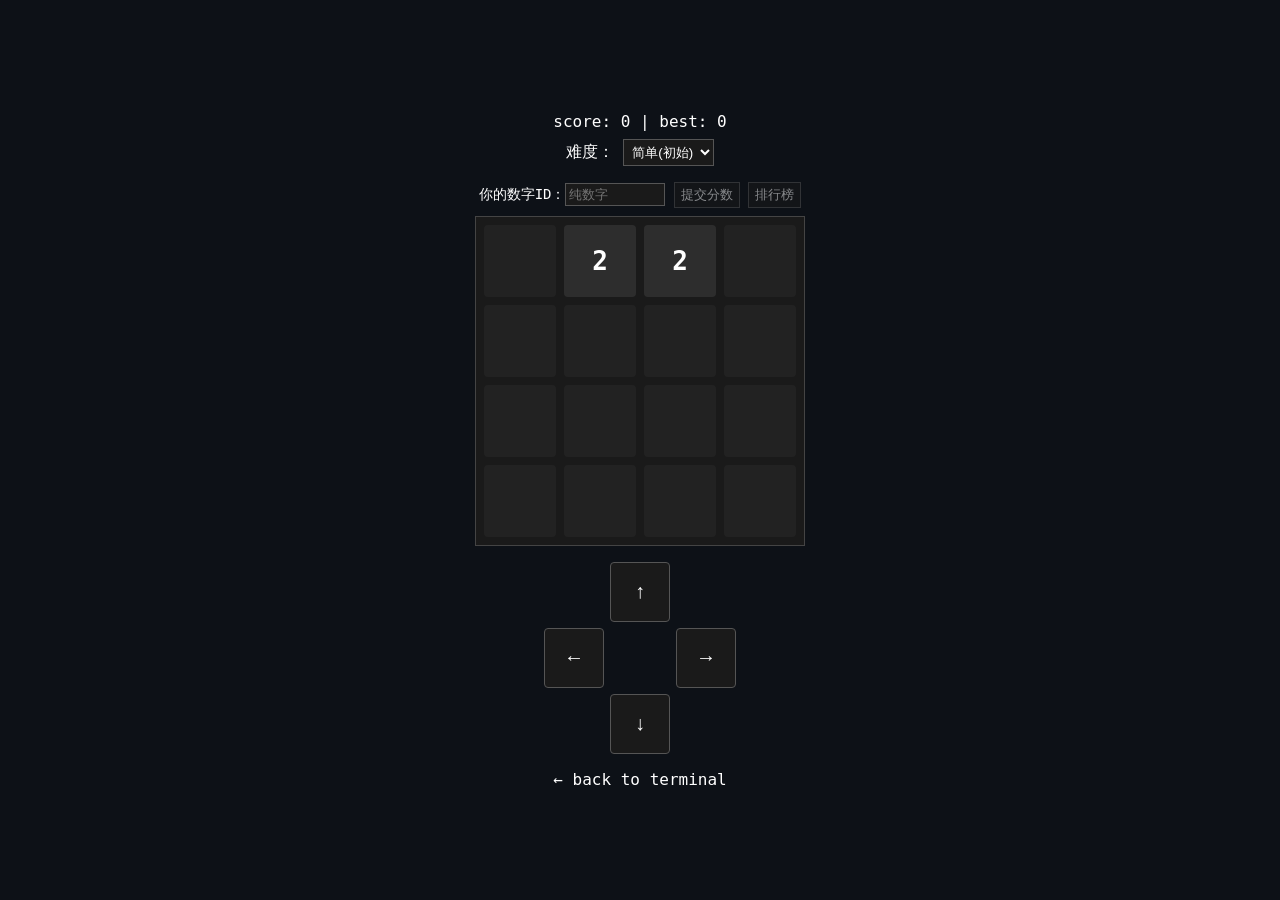
==== 2048/index.html @ d970a1f7 "init: 收录 8 个纯前端小游戏与终端风格入口页" ====
<!DOCTYPE html>
<html lang="zh-CN">
<head>
<meta charset="UTF-8">
<meta name="viewport" content="width=device-width, initial-scale=1.0, maximum-scale=1.0, user-scalable=no">
<title>2048 | visitor@game.mujiu.net</title>
<style>
*{margin:0;padding:0;box-sizing:border-box}
body{background:#0d1117;color:#fff;font-family:"JetBrains Mono",Menlo,Consolas,monospace;min-height:100vh;display:flex;flex-direction:column;align-items:center;justify-content:center;padding:1rem}
.info{margin-bottom:.5rem;text-align:center}
.difficulty{margin-bottom:.5rem}
.difficulty select{background:#1a1a1a;color:#fff;border:1px solid #555;padding:4px}
.rank-area{margin:.5rem 0;font-size:14px}
.rank-area input{background:#1a1a1a;color:#fff;border:1px solid #555;padding:3px;width:100px}
.rank-area button{background:#1a1a1a;color:#fff;border:1px solid #555;padding:3px 6px;cursor:pointer;opacity:.5}
#board{display:grid;gap:8px;background:#1a1a1a;border:1px solid #444;padding:8px;margin:0 auto}
.cell{width:72px;height:72px;background:#222;border-radius:4px;display:flex;align-items:center;justify-content:center;font-size:26px;font-weight:bold}
.ctrl{margin-top:1rem;display:grid;grid-template-columns:repeat(3,60px);gap:6px}
.ctrl button{width:60px;height:60px;border:1px solid #555;background:#1a1a1a;color:#fff;font-size:20px;border-radius:4px;cursor:pointer}
.back{margin-top:1rem;color:#888}
.back a{color:#fff;text-decoration:none}
.back a:hover{background:#222}
@media (max-width:420px){.cell{width:min(70px,calc((100vw - 76px)/4));height:min(70px,calc((100vw - 76px)/4));font-size:20px}}
</style>
</head>
<body>
<div class="info">score: <span id="score">0</span> | best: <span id="localBest">0</span></div>
<div class="difficulty">难度：
    <select id="diff">
        <option value="1">简单(初始)</option>
        <option value="2">普通</option>
        <option value="3">困难</option>
    </select>
</div>
<div class="rank-area">
    你的数字ID：<input type="text" id="uid" placeholder="纯数字" maxlength="12">
    <button id="submitScore" disabled>提交分数</button>
    <button id="showRank" disabled>排行榜</button>
</div>
<div id="board"></div>
<div class="ctrl">
<div></div><button data-dir="up">↑</button><div></div>
<button data-dir="left">←</button><div></div><button data-dir="right">→</button>
<div></div><button data-dir="down">↓</button><div></div>
</div>
<div class="back"><a href="/">← back to terminal</a></div>
<script>
const scoreEl=document.getElementById('score'), bestEl=document.getElementById('localBest');
const diffSel=document.getElementById('diff'), boardEl=document.getElementById('board');
const uidInput=document.getElementById('uid');
const KEY='2048_best';
let best=Number(localStorage.getItem(KEY))||0; bestEl.textContent=best;
if(localStorage.getItem('game_uid')) uidInput.value=localStorage.getItem('game_uid');
let grid=[],score=0,size=4,fourChance=0.1,gameOver=false;

function cfg(v){
  if(v==='1'){size=4;fourChance=0.10;}
  else if(v==='2'){size=4;fourChance=0.25;}
  else{size=5;fourChance=0.25;}
}
function newCell(){return 0;}
function build(){
  grid=Array.from({length:size},()=>Array(size).fill(0));
  boardEl.style.gridTemplateColumns=`repeat(${size},auto)`;
  boardEl.innerHTML='';
  for(let i=0;i<size*size;i++){const d=document.createElement('div');d.className='cell';boardEl.appendChild(d);}
}
function cellColor(v){
  if(v===0)return '#222';
  const m={'2':'#2d2d2d','4':'#3a3a3a','8':'#4a3a2a','16':'#5a3a1a','32':'#6a2a1a','64':'#8a2a1a','128':'#a33','256':'#c33','512':'#e33','1024':'#f55','2048':'#ff7'};
  return m[v]||'#ffd700';
}
function render(){
  for(let i=0;i<size;i++)for(let j=0;j<size;j++){
    const d=boardEl.children[i*size+j];
    d.textContent=grid[i][j]||'';
    d.style.background=cellColor(grid[i][j]);
  }
}
function spawn(){
  const empty=[];
  for(let i=0;i<size;i++)for(let j=0;j<size;j++)if(!grid[i][j])empty.push([i,j]);
  if(!empty.length)return false;
  const p=empty[Math.floor(Math.random()*empty.length)];
  grid[p[0]][p[1]]=Math.random()<fourChance?4:2;
  return true;
}
function slide(row){
  const arr=row.filter(v=>v);
  for(let i=0;i<arr.length-1;i++){
    if(arr[i]===arr[i+1]){arr[i]*=2;arr.splice(i+1,1);score+=arr[i];scoreEl.textContent=score;if(score>best){best=score;localStorage.setItem(KEY,best);bestEl.textContent=best;}}
  }
  while(arr.length<size)arr.push(0);
  return arr;
}
function move(dir){
  let moved=false;
  const before=JSON.stringify(grid);
  for(let k=0;k<size;k++){
    let row=[];
    for(let i=0;i<size;i++){
      const v = dir==='left'?grid[k][i]:dir==='right'?grid[k][size-1-i]:dir==='up'?grid[i][k]:grid[size-1-i][k];
      row.push(v);
    }
    row=slide(row);
    for(let i=0;i<size;i++){
      const v=row[i];
      if(dir==='left')grid[k][i]=v;else if(dir==='right')grid[k][size-1-i]=v;else if(dir==='up')grid[i][k]=v;else grid[size-1-i][k]=v;
    }
  }
  if(JSON.stringify(grid)!==before)moved=true;
  return moved;
}
function canMove(){
  for(let i=0;i<size;i++)for(let j=0;j<size;j++){
    if(!grid[i][j])return true;
    if(j+1<size&&grid[i][j]===grid[i][j+1])return true;
    if(i+1<size&&grid[i][j]===grid[i+1][j])return true;
  }
  return false;
}
function restart(){
  cfg(diffSel.value);score=0;scoreEl.textContent=0;gameOver=false;build();
  spawn();spawn();render();
}
function act(dir){
  if(gameOver)return;
  if(move(dir)){spawn();render();if(!canMove()){gameOver=true;alert('game over! refresh to restart');}}
  else render();
}
restart();
diffSel.onchange=restart;
document.querySelectorAll('[data-dir]').forEach(b=>b.onclick=()=>act(b.dataset.dir));
document.addEventListener('keydown',e=>{
  const m={ArrowUp:'up',ArrowDown:'down',ArrowLeft:'left',ArrowRight:'right'};
  if(m[e.key]){e.preventDefault();act(m[e.key]);}
});
let tsx=0,tsy=0;
document.addEventListener('touchstart',e=>{const t=e.touches[0];tsx=t.clientX;tsy=t.clientY;},{passive:true});
document.addEventListener('touchend',e=>{
  const t=e.changedTouches[0];
  const dx=t.clientX-tsx, dy=t.clientY-tsy;
  if(Math.abs(dx)<24&&Math.abs(dy)<24)return;
  act(Math.abs(dx)>Math.abs(dy)?(dx>0?'right':'left'):(dy>0?'down':'up'));
},{passive:true});
</script>
</body>
</html>
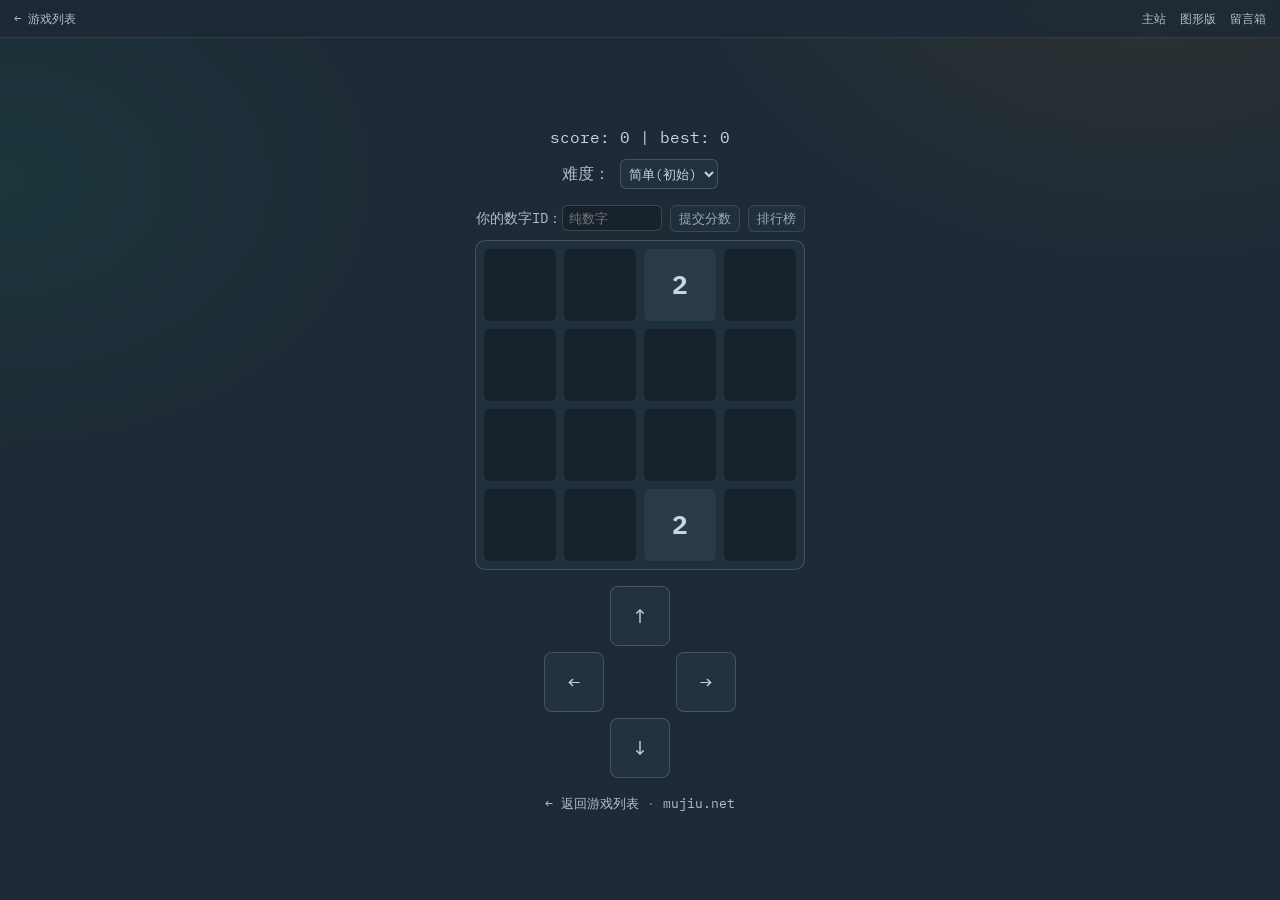
==== commit ce25fc3d: "统一全站视觉：新增 theme.css 设计令牌与通用组件，9 个页面改用主站 dark 配色与 IBM Plex Mono" ====
--- a/2048/index.html
+++ b/2048/index.html
@@ -4,26 +4,34 @@
 <meta charset="UTF-8">
 <meta name="viewport" content="width=device-width, initial-scale=1.0, maximum-scale=1.0, user-scalable=no">
 <title>2048 | visitor@game.mujiu.net</title>
+<link rel="preconnect" href="https://fonts.googleapis.com">
+<link rel="preconnect" href="https://fonts.gstatic.com" crossorigin>
+<link rel="stylesheet" href="/theme.css">
 <style>
 *{margin:0;padding:0;box-sizing:border-box}
-body{background:#0d1117;color:#fff;font-family:"JetBrains Mono",Menlo,Consolas,monospace;min-height:100vh;display:flex;flex-direction:column;align-items:center;justify-content:center;padding:1rem}
+body{min-height:100vh;display:flex;flex-direction:column;align-items:center;justify-content:center;padding:56px 1rem 1rem}
 .info{margin-bottom:.5rem;text-align:center}
-.difficulty{margin-bottom:.5rem}
-.difficulty select{background:#1a1a1a;color:#fff;border:1px solid #555;padding:4px}
-.rank-area{margin:.5rem 0;font-size:14px}
-.rank-area input{background:#1a1a1a;color:#fff;border:1px solid #555;padding:3px;width:100px}
-.rank-area button{background:#1a1a1a;color:#fff;border:1px solid #555;padding:3px 6px;cursor:pointer;opacity:.5}
-#board{display:grid;gap:8px;background:#1a1a1a;border:1px solid #444;padding:8px;margin:0 auto}
-.cell{width:72px;height:72px;background:#222;border-radius:4px;display:flex;align-items:center;justify-content:center;font-size:26px;font-weight:bold}
+.difficulty{margin-bottom:.5rem;color:var(--text-200)}
+.difficulty select{background:var(--panel);color:var(--text-100);border:1px solid var(--line-strong);padding:4px;border-radius:6px;font-family:inherit}
+.rank-area{margin:.5rem 0;font-size:14px;color:var(--text-200)}
+.rank-area input{background:var(--body-2);color:var(--text-100);border:1px solid var(--line-strong);padding:3px 6px;width:100px;border-radius:6px;font-family:inherit}
+.rank-area button{background:var(--panel);color:var(--text-100);border:1px solid var(--line-strong);padding:3px 8px;cursor:pointer;opacity:.75;border-radius:6px;font-family:inherit}
+#board{display:grid;gap:8px;background:color-mix(in srgb,var(--panel) 78%,transparent);border:1px solid var(--line-strong);padding:8px;margin:0 auto;border-radius:10px}
+.cell{width:72px;height:72px;background:var(--body-2);border-radius:6px;display:flex;align-items:center;justify-content:center;font-size:26px;font-weight:bold;color:var(--text-100)}
 .ctrl{margin-top:1rem;display:grid;grid-template-columns:repeat(3,60px);gap:6px}
-.ctrl button{width:60px;height:60px;border:1px solid #555;background:#1a1a1a;color:#fff;font-size:20px;border-radius:4px;cursor:pointer}
-.back{margin-top:1rem;color:#888}
-.back a{color:#fff;text-decoration:none}
-.back a:hover{background:#222}
+.ctrl button{width:60px;height:60px;border:1px solid var(--line-strong);background:var(--panel);color:var(--text-100);font-size:20px;border-radius:8px;cursor:pointer;font-family:inherit;transition:border-color .16s,color .16s}
+.ctrl button:hover{border-color:var(--primary);color:var(--primary)}
+.back{margin-top:1rem;color:var(--text-300);font-size:13px}
+.back a{color:var(--text-200);text-decoration:none}
+.back a:hover{color:var(--primary)}
 @media (max-width:420px){.cell{width:min(70px,calc((100vw - 76px)/4));height:min(70px,calc((100vw - 76px)/4));font-size:20px}}
 </style>
 </head>
 <body>
+<div class="mj-top">
+  <a href="/">← 游戏列表</a>
+  <span class="sp"><a href="https://mujiu.net">主站</a><a href="https://gui.mujiu.net">图形版</a><a href="https://ask.mujiu.net">留言箱</a></span>
+</div>
 <div class="info">score: <span id="score">0</span> | best: <span id="localBest">0</span></div>
 <div class="difficulty">难度：
     <select id="diff">
@@ -43,7 +51,7 @@
 <button data-dir="left">←</button><div></div><button data-dir="right">→</button>
 <div></div><button data-dir="down">↓</button><div></div>
 </div>
-<div class="back"><a href="/">← back to terminal</a></div>
+<div class="back"><a href="/">← 返回游戏列表</a> · <a href="https://mujiu.net">mujiu.net</a></div>
 <script>
 const scoreEl=document.getElementById('score'), bestEl=document.getElementById('localBest');
 const diffSel=document.getElementById('diff'), boardEl=document.getElementById('board');
@@ -66,9 +74,9 @@
   for(let i=0;i<size*size;i++){const d=document.createElement('div');d.className='cell';boardEl.appendChild(d);}
 }
 function cellColor(v){
-  if(v===0)return '#222';
-  const m={'2':'#2d2d2d','4':'#3a3a3a','8':'#4a3a2a','16':'#5a3a1a','32':'#6a2a1a','64':'#8a2a1a','128':'#a33','256':'#c33','512':'#e33','1024':'#f55','2048':'#ff7'};
-  return m[v]||'#ffd700';
+  if(v===0)return '';
+  const m={'2':'#2a3a48','4':'#35485a','8':'#2c6b58','16':'#2f8a68','32':'#35a87c','64':'#0fae7f','128':'#05CE91','256':'#FF9D00','512':'#f08c00','1024':'#e07b00','2048':'#FFD166'};
+  return m[v]||'#FFD166';
 }
 function render(){
   for(let i=0;i<size;i++)for(let j=0;j<size;j++){
--- a/theme.css
+++ b/theme.css
@@ -0,0 +1,261 @@
+@import url("https://fonts.googleapis.com/css2?family=IBM+Plex+Mono:wght@400;500;600;700&display=swap");
+
+/* ==========================================================================
+   mujiu 站点统一设计令牌（game / ask / gui 共用）
+   —— 唯一真源是主站 src/components/styles/themes.ts 的 dark 主题。
+   改色请同步两处，否则站点之间会再次分叉。
+   ========================================================================== */
+
+:root {
+  --body: #1D2A35;
+  --body-2: #16212b;
+  --panel: #22313f;
+  --card: #22313f;
+  --primary: #05CE91;
+  --secondary: #FF9D00;
+  --text-100: #cbd5e1;
+  --text-200: #B2BDCC;
+  --text-300: #64748b;
+  --line: rgba(255, 255, 255, 0.09);
+  --line-strong: rgba(255, 255, 255, 0.16);
+  --danger: #f87171;
+  --font-mono: "IBM Plex Mono", ui-monospace, SFMono-Regular, Menlo, Consolas,
+    monospace;
+}
+
+*,
+*::before,
+*::after {
+  box-sizing: border-box;
+}
+
+html {
+  -webkit-text-size-adjust: 100%;
+}
+
+body {
+  margin: 0;
+  background-color: var(--body);
+  background-image: radial-gradient(
+      800px 600px at 90% -10%,
+      color-mix(in srgb, var(--secondary) 8%, transparent),
+      transparent 60%
+    ),
+    radial-gradient(
+      700px 500px at 0% 20%,
+      color-mix(in srgb, var(--primary) 7%, transparent),
+      transparent 55%
+    );
+  background-attachment: fixed;
+  color: var(--text-100);
+  font-family: var(--font-mono);
+  line-height: 1.6;
+  min-height: 100vh;
+}
+
+/* 复古扫线，与主站/gui 的质感一致 */
+body::after {
+  content: "";
+  position: fixed;
+  inset: 0;
+  pointer-events: none;
+  z-index: 9999;
+  background: repeating-linear-gradient(
+    0deg,
+    rgba(255, 255, 255, 0.014) 0 1px,
+    transparent 1px 2px
+  );
+  opacity: 0.5;
+}
+
+a {
+  color: var(--primary);
+  text-decoration: none;
+}
+a:hover {
+  text-decoration: underline;
+  text-underline-offset: 3px;
+}
+
+::selection {
+  background: var(--primary);
+  color: var(--body);
+}
+
+/* ---------- 统一容器 ---------- */
+.shell {
+  max-width: 1020px;
+  margin: 0 auto;
+  padding: 22px 18px 60px;
+}
+
+/* ---------- 统一顶栏 ---------- */
+.mj-bar {
+  display: flex;
+  align-items: center;
+  justify-content: space-between;
+  gap: 16px;
+  flex-wrap: wrap;
+  padding: 12px 18px;
+  margin-bottom: 22px;
+  border: 1px solid var(--line);
+  border-radius: 12px;
+  background: color-mix(in srgb, var(--panel) 70%, transparent);
+  backdrop-filter: blur(10px);
+  font-size: 13px;
+}
+.mj-bar .brand {
+  display: flex;
+  align-items: center;
+  gap: 10px;
+  font-weight: 600;
+}
+.mj-bar .logo {
+  width: 30px;
+  height: 30px;
+  display: grid;
+  place-items: center;
+  border-radius: 7px;
+  background: var(--primary);
+  color: var(--body);
+  font-weight: 700;
+  font-size: 16px;
+  box-shadow: 0 0 18px color-mix(in srgb, var(--primary) 40%, transparent);
+}
+.mj-bar nav {
+  display: flex;
+  gap: 14px;
+  flex-wrap: wrap;
+  color: var(--text-300);
+}
+.mj-bar nav a {
+  color: var(--text-200);
+}
+.mj-bar nav a:hover {
+  color: var(--primary);
+  text-decoration: none;
+}
+.mj-bar nav a[aria-current="page"] {
+  color: var(--primary);
+}
+
+/* ---------- 统一页脚 ---------- */
+.mj-foot {
+  margin-top: 36px;
+  padding-top: 20px;
+  border-top: 1px solid var(--line);
+  color: var(--text-300);
+  font-size: 12px;
+  text-align: center;
+}
+.mj-foot .g {
+  color: var(--primary);
+}
+
+/* ---------- 统一按钮 ---------- */
+.mj-btn {
+  display: inline-flex;
+  align-items: center;
+  gap: 6px;
+  padding: 8px 16px;
+  border-radius: 8px;
+  font: inherit;
+  font-size: 13px;
+  font-weight: 600;
+  cursor: pointer;
+  border: 1px solid var(--line-strong);
+  background: color-mix(in srgb, var(--panel) 60%, transparent);
+  color: var(--text-100);
+  transition: transform 0.16s, border-color 0.16s, color 0.16s, box-shadow 0.16s;
+}
+.mj-btn:hover {
+  transform: translateY(-1px);
+  border-color: var(--primary);
+  color: var(--primary);
+  text-decoration: none;
+}
+.mj-btn-primary {
+  background: var(--primary);
+  color: var(--body);
+  border-color: transparent;
+  box-shadow: 0 6px 18px color-mix(in srgb, var(--primary) 30%, transparent);
+}
+.mj-btn-primary:hover {
+  color: var(--body);
+  box-shadow: 0 8px 24px color-mix(in srgb, var(--primary) 45%, transparent);
+}
+.mj-btn-danger {
+  border-color: color-mix(in srgb, var(--danger) 45%, transparent);
+  color: var(--danger);
+}
+.mj-btn-danger:hover {
+  border-color: var(--danger);
+  color: var(--danger);
+}
+
+/* ---------- 统一表单控件 ---------- */
+.mj-input,
+.mj-select,
+.mj-textarea {
+  width: 100%;
+  padding: 9px 12px;
+  border-radius: 8px;
+  border: 1px solid var(--line-strong);
+  background: color-mix(in srgb, var(--body-2) 82%, var(--panel));
+  color: var(--text-100);
+  font: inherit;
+  font-size: 14px;
+  transition: border-color 0.16s, box-shadow 0.16s;
+}
+.mj-input:focus,
+.mj-select:focus,
+.mj-textarea:focus {
+  outline: none;
+  border-color: var(--primary);
+  box-shadow: 0 0 0 3px color-mix(in srgb, var(--primary) 18%, transparent);
+}
+.mj-textarea {
+  resize: vertical;
+  line-height: 1.6;
+}
+.mj-input::placeholder,
+.mj-textarea::placeholder {
+  color: var(--text-300);
+}
+
+/* ---------- 统一卡片 ---------- */
+.mj-card {
+  border: 1px solid var(--line);
+  border-radius: 14px;
+  background: color-mix(in srgb, var(--card) 82%, transparent);
+  padding: 20px;
+}
+
+/* ---------- 游戏页紧凑顶栏（固定，含回主站入口） ---------- */
+.mj-top {
+  position: fixed;
+  top: 0;
+  left: 0;
+  right: 0;
+  z-index: 60;
+  display: flex;
+  align-items: center;
+  justify-content: space-between;
+  gap: 12px;
+  padding: 9px 14px;
+  font-size: 12px;
+  background: color-mix(in srgb, var(--body) 88%, transparent);
+  backdrop-filter: blur(8px);
+  border-bottom: 1px solid var(--line);
+}
+.mj-top a {
+  color: var(--text-200);
+}
+.mj-top a:hover {
+  color: var(--primary);
+  text-decoration: none;
+}
+.mj-top .sp {
+  display: flex;
+  gap: 14px;
+}
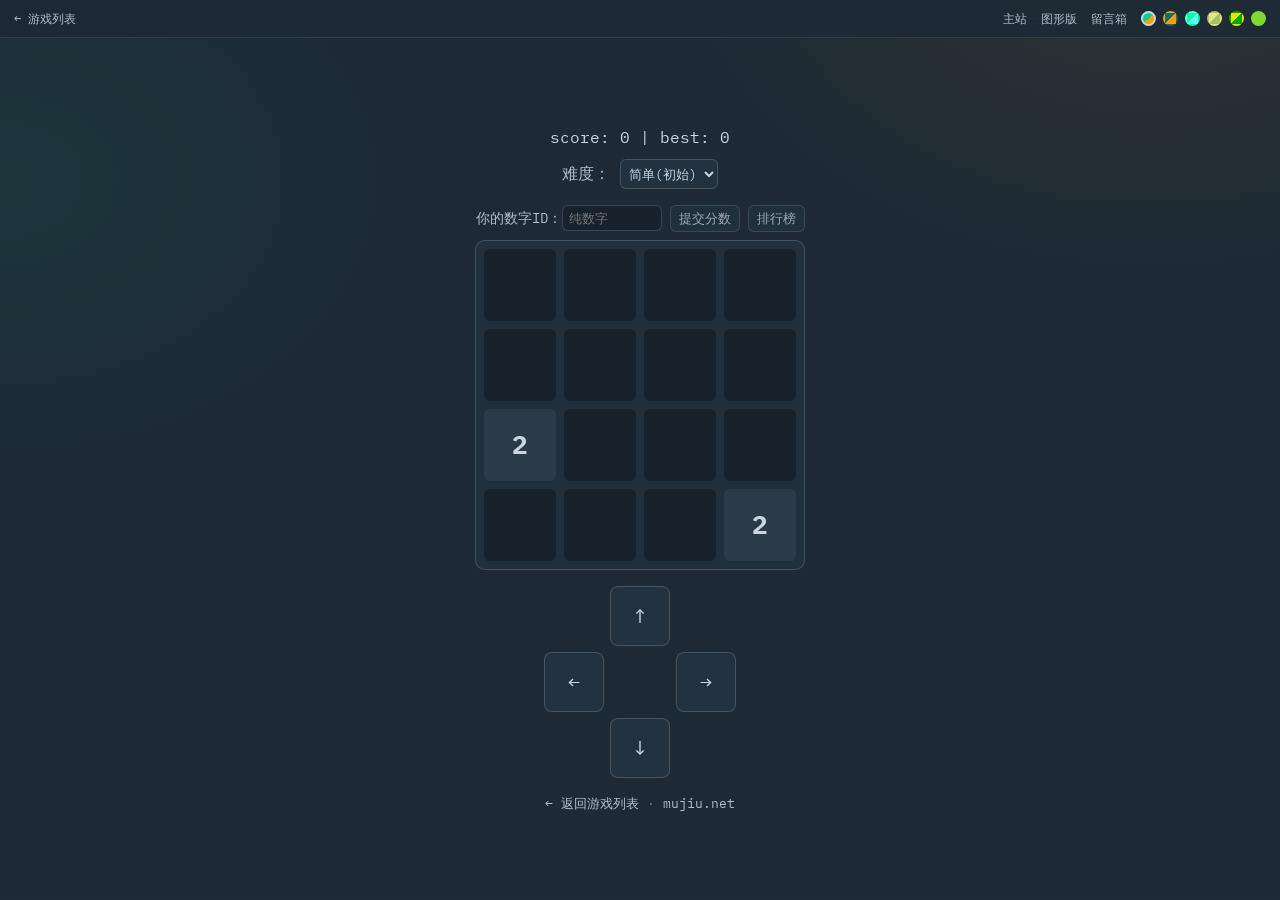
==== commit 138b6964: "新增全站主题系统：6 套主题 + 色点切换 + mujiu_theme cookie 跨站同步（与主站/gui 互通）" ====
--- a/2048/index.html
+++ b/2048/index.html
@@ -6,7 +6,7 @@
 <title>2048 | visitor@game.mujiu.net</title>
 <link rel="preconnect" href="https://fonts.googleapis.com">
 <link rel="preconnect" href="https://fonts.gstatic.com" crossorigin>
-<link rel="stylesheet" href="/theme.css">
+<link rel="stylesheet" href="/theme.css?v=20260924">
 <style>
 *{margin:0;padding:0;box-sizing:border-box}
 body{min-height:100vh;display:flex;flex-direction:column;align-items:center;justify-content:center;padding:56px 1rem 1rem}
@@ -26,6 +26,7 @@
 .back a:hover{color:var(--primary)}
 @media (max-width:420px){.cell{width:min(70px,calc((100vw - 76px)/4));height:min(70px,calc((100vw - 76px)/4));font-size:20px}}
 </style>
+<script src="/theme.js?v=20260924"></script>
 </head>
 <body>
 <div class="mj-top">
--- a/theme.css
+++ b/theme.css
@@ -19,6 +19,7 @@
   --line: rgba(255, 255, 255, 0.09);
   --line-strong: rgba(255, 255, 255, 0.16);
   --danger: #f87171;
+  --scan: rgba(255, 255, 255, 0.014);
   --font-mono: "IBM Plex Mono", ui-monospace, SFMono-Regular, Menlo, Consolas,
     monospace;
 }
@@ -62,7 +63,7 @@
   z-index: 9999;
   background: repeating-linear-gradient(
     0deg,
-    rgba(255, 255, 255, 0.014) 0 1px,
+    var(--scan) 0 1px,
     transparent 1px 2px
   );
   opacity: 0.5;
@@ -259,3 +260,128 @@
   display: flex;
   gap: 14px;
 }
+
+/* ==========================================================================
+   6 套主题（与主站 / gui 主页同名同色，2026-09-24 新增）
+   —— /theme.js 读取 cookie mujiu_theme，把主题名写到 <html data-theme="...">；
+      "dark" 就是上面的 :root 默认值，不重复定义。
+      只覆盖设计令牌，换主题时所有组件自动跟随。
+      与 gui 的唯一偏差：espresso 的 --text-300 由 #5b5b5b 提亮到 #8f8f8f，
+      否则在 #323232 底色上分数/说明文字读不清。
+   ========================================================================== */
+[data-theme="light"] {
+  --body: #eff3f3;
+  --body-2: #e4eaea;
+  --panel: #e2e8e8;
+  --card: #e2e8e8;
+  --primary: #027474;
+  --secondary: #ff9d00;
+  --text-100: #334155;
+  --text-200: #475569;
+  --text-300: #64748b;
+  --line: rgba(4, 26, 26, 0.14);
+  --line-strong: rgba(4, 26, 26, 0.26);
+  --danger: #c0392b;
+  --scan: rgba(0, 0, 0, 0.02);
+}
+
+[data-theme="blue-matrix"] {
+  --body: #101116;
+  --body-2: #070810;
+  --panel: #0b1720;
+  --card: #0b1720;
+  --primary: #00ff9c;
+  --secondary: #60fdff;
+  --text-100: #ffffff;
+  --text-200: #c7c7c7;
+  --text-300: #76ff9f;
+  --line: rgba(0, 255, 156, 0.18);
+  --line-strong: rgba(0, 255, 156, 0.34);
+  --danger: #ff5f5f;
+}
+
+[data-theme="espresso"] {
+  --body: #323232;
+  --body-2: #2a2a2a;
+  --panel: #3d3d3d;
+  --card: #3d3d3d;
+  --primary: #e1e48b;
+  --secondary: #a5c260;
+  --text-100: #f7f7f7;
+  --text-200: #eeeeee;
+  --text-300: #8f8f8f;
+  --line: rgba(255, 255, 255, 0.12);
+  --line-strong: rgba(255, 255, 255, 0.22);
+  --danger: #ff8a80;
+}
+
+[data-theme="green-goblin"] {
+  --body: #000000;
+  --body-2: #0a0a0a;
+  --panel: #0d0d0d;
+  --card: #0d0d0d;
+  --primary: #e5e500;
+  --secondary: #04a500;
+  --text-100: #01ff00;
+  --text-200: #04a5b2;
+  --text-300: #e50101;
+  --line: rgba(1, 255, 0, 0.2);
+  --line-strong: rgba(1, 255, 0, 0.36);
+  --danger: #ff3b3b;
+}
+
+[data-theme="ubuntu"] {
+  --body: #2d0922;
+  --body-2: #220618;
+  --panel: #3a1230;
+  --card: #3a1230;
+  --primary: #80d932;
+  --secondary: #80d932;
+  --text-100: #ffffff;
+  --text-200: #e1e9cc;
+  --text-300: #cdcdcd;
+  --line: rgba(255, 255, 255, 0.1);
+  --line-strong: rgba(255, 255, 255, 0.2);
+  --danger: #ff7a7a;
+}
+
+/* ---------- 主题切换器（由 /theme.js 注入顶栏） ---------- */
+.mj-theme {
+  display: flex;
+  align-items: center;
+  gap: 7px;
+}
+
+.mj-theme button {
+  width: 15px;
+  height: 15px;
+  padding: 0;
+  border: 2px solid transparent;
+  border-radius: 50%;
+  cursor: pointer;
+  line-height: 0;
+  transition:
+    transform 0.15s ease,
+    border-color 0.15s ease;
+}
+
+.mj-theme button:hover {
+  transform: scale(1.15);
+}
+
+.mj-theme button.active {
+  border-color: var(--text-100);
+}
+
+.mj-theme button:focus-visible {
+  outline: 2px solid var(--primary);
+  outline-offset: 2px;
+}
+
+@media (prefers-reduced-motion: reduce) {
+  .mj-theme button,
+  .mj-theme button:hover {
+    transition: none;
+    transform: none;
+  }
+}
